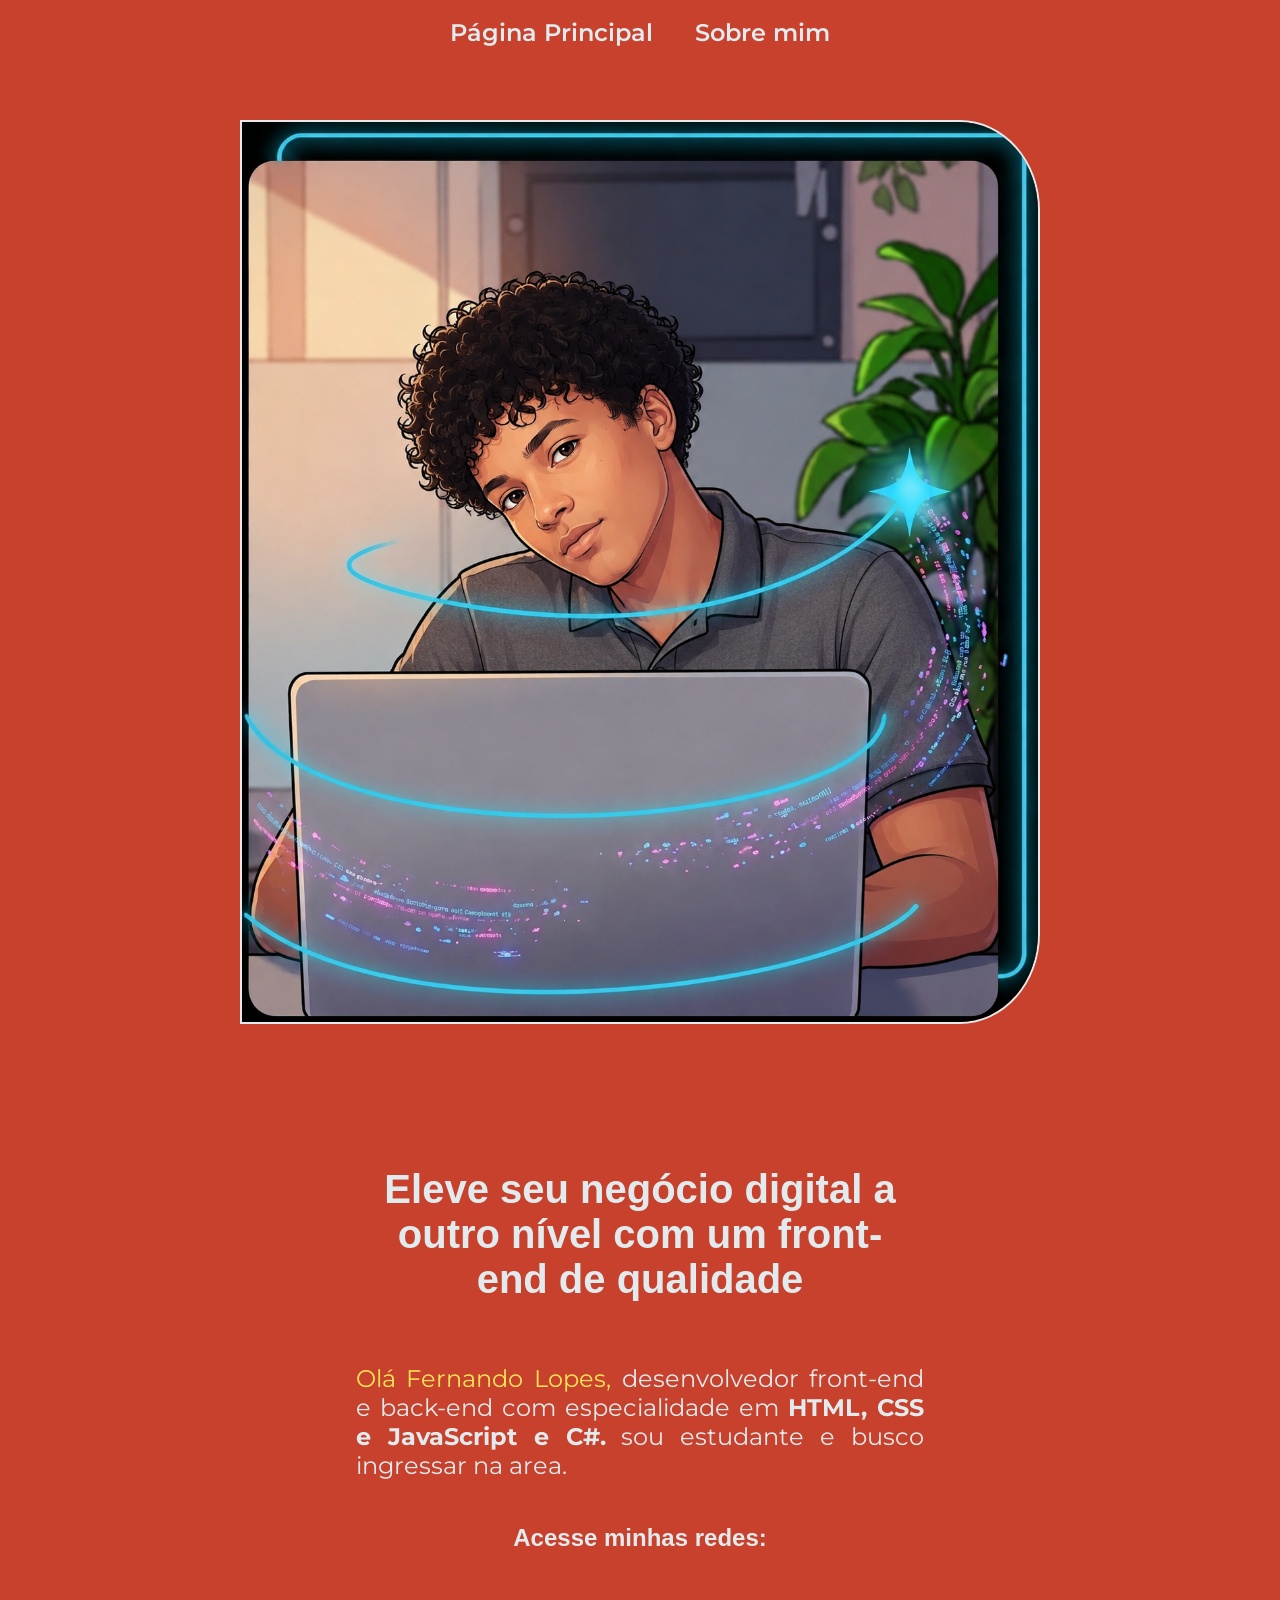
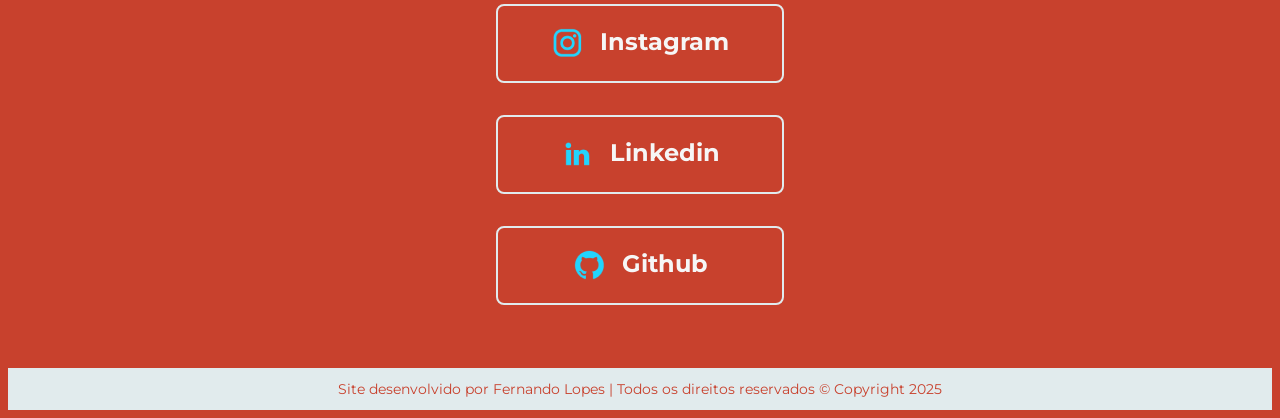
==== index.html @ f28efb0e "Update index.html" ====
<!DOCTYPE html>
<html lang="pt-br">

<head>
    <meta charset="UTF-8">
    <meta name="viewport" content="width=device-width, initial-scale=1.0">
    <title>Portfólio</title>
    <link rel="stylesheet" href="main.css" />
</head>

<body>
    <header class="cabecalho">
        <nav class="cabecalho-menu">
            <a class="menu-link" href="index.html"> Página Principal</a>
            <a class="menu-link" href="sobre.html"> Sobre mim</a>

        </nav>
    </header>

    <main class="apresentacao">
        <section class="apresentacao-conteudo">
            <div>
                <h1 class="apresentacao-titulo"> Eleve seu negócio digital a outro nível com um front-end de qualidade
                </h1>

                <p class="apresentacao-paragrafo"><span>Olá Fernando Lopes, </span> desenvolvedor front-end e back-end com
                especialidade em <strong> HTML, CSS e JavaScript e C#.</strong> sou estudante e busco ingressar na area.<p>

                <div class="apresentacao-links">
                    <h2 class="apresentacao-links-subtitulo"> Acesse minhas redes: </h2>

                    <a class="apresentacao-links2" href="https://www.instagram.com/warriorzbrss/" target="_blank"><img
                            src="Imagens/instagram.png"> Instagram</a> 

                    <a class="apresentacao-links2" href="https://www.linkedin.com/me?trk=p_mwlite_feed-secondary_nav" target="_blank"><img
                            src="Imagens/linkedin.png"> Linkedin</a>

                    <a class="apresentacao-links2" href="https://www.linkedin.com/in/dombosoco-fernandolopes-fernandodb-7b5a6240a/" target="_blank"><img
                            src="Imagens/github.png"> Github</a>

                </div>
        </section>

        <img id="imagem-principal" src="Imagens/Fernandodev.png" alt="Fernando Lopes" Title=" Desenvolvedor Front-end">

    </main>

    <footer> Site desenvolvido por Fernando Lopes | Todos os direitos reservados © Copyright 2025 </footer>

</body>

</html>
---- main.css ----
@import url('https://fonts.googleapis.com/css2?family=Montserrat:ital,wght@0,100..900;1,100..900&display=swap');

body {
    background-color: #c8412d;
    color:	#e1ebed;
    box-sizing: border-box;
}
.apresentacao{
    display: flex;
    align-items: center;
    justify-content: space-between;
    padding:  10%  8%;
    gap: 82px;
}
.apresentacao-conteudo{
    width: 50%;
    display: flex;
    flex-direction: column;
    gap: 48px;
}
.cabecalho{
    padding:  2% 0% 0% 5%;
}
.cabecalho-menu{
    display: flex;
    gap: 42px;
}
.menu-link{
    color:	#e1ebed;
    font-family: "Montserrat", sans-serif;
    font-size: 1.5rem;
    font-weight: 600;
    text-decoration: none;
    }
    .menu-link:hover{
        color: #ffe556;
    }
.apresentacao-titulo{
    font-size:  2.5rem;
    font-family: "Krona One",sans-serif;
    text-align: center;
    padding:  5%;
}
.apresentacao-titulo:hover{
    color: #ffe556;
}
.apresentacao-paragrafo{
    font-size: 1.5rem;
    text-align: justify;
    font-family: "Montserrat",sans-serif;
}
.apresentacao-links{
    display: flex;
    flex-direction: column;
    justify-content: space-between;
    align-items: center;
    gap: 32px;
}
.apresentacao-links-subtitulo{
    font-family: "Krona One",sans-serif;
    font-weight: bold;
    font-size: 1.5rem;
}
.apresentacao-links2{
    width: 50%;
    text-align: center;
    border-radius: 8px;
    font-size: 1.5rem;
    padding: 21.5px 0;
    text-decoration: none;
    color: #f6f6f6;
    font-family: "Montserrat",sans-serif;
    font-weight: bold;
    border:  2px solid #e1ebed;
    display: flex;
    justify-content:center;
    gap: 16px;  
}
.apresentacao-links2:hover{
    background-color:#ffe556;
    color:#303539;
}
span{
    color: #ffe556;
}
.destaque{
    color: orange;
}
    footer{
     text-align: center;
     background-color: 	#e1ebed;
     color:#c8412d;
     font-family:"Montserrat",sans-serif;
     font-weight: 400;
     font-size: 0.875rem; 
     padding: 12px;
    }
    #imagem-principal {
        border: radius 48%;;
        border:  2px solid 	#e1ebed;
        border-top-right-radius: 10%;
        border-bottom-right-radius: 10%;
        width: 70%;
    }
    .conteudo-texto{
        color:#e1ebed ;
        font-family: "Montserrat", sans-serif;
        font-weight: 400;
        font-size: 1.125rem;
        text-align: justify;
        padding: 0% 15%;
    }
    @media (min-width: 344px) and (max-width:1800px) {
    
    .cabecalho{
        padding: 10px;
    }
    .cabecalho-menu{
        justify-content: center;
    }
    .apresentacao{
        flex-direction: column-reverse;
        padding: 5%;
    }
    .apresentacao-conteudo{
        width: 5;
    }
}
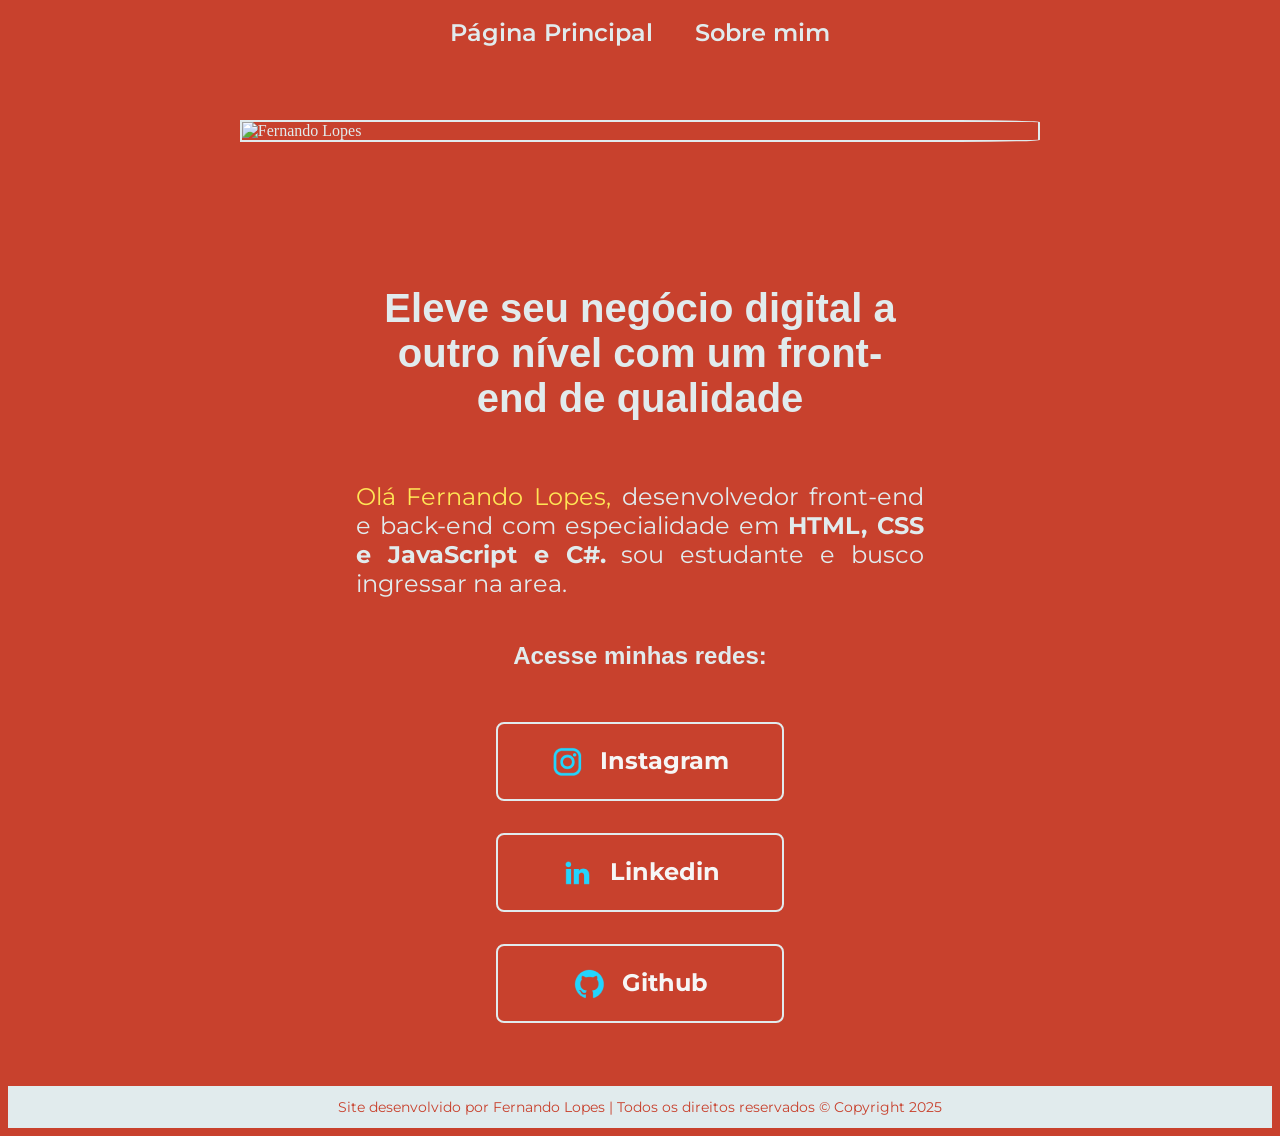
==== commit 2cab225f: "Update index.html" ====
--- a/index.html
+++ b/index.html
@@ -41,7 +41,7 @@
                 </div>
         </section>
 
-        <img id="imagem-principal" src="Imagens/Fernandodev.png" alt="Fernando Lopes" Title=" Desenvolvedor Front-end">
+        <img id="imagem-principal" src="Imagens/Fernandodev2.png" alt="Fernando Lopes" Title=" Desenvolvedor Front-end">
 
     </main>
 
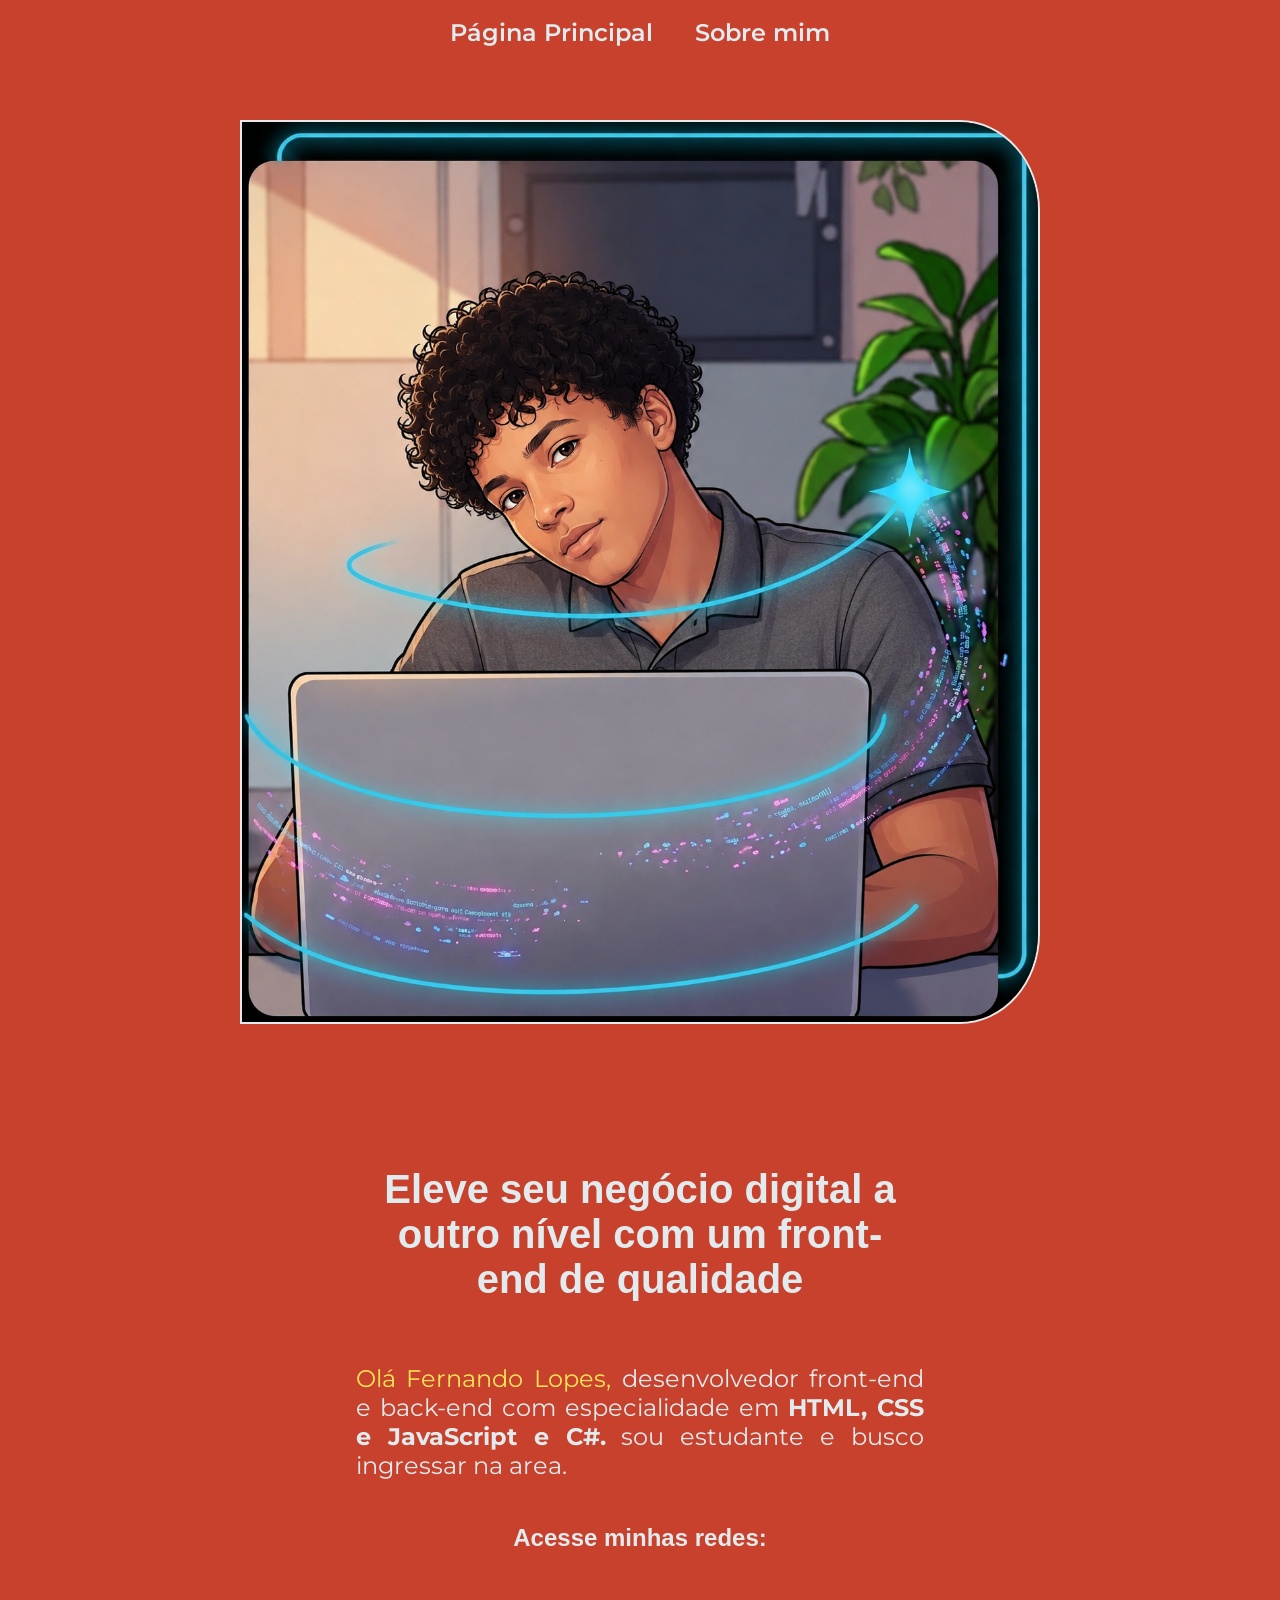
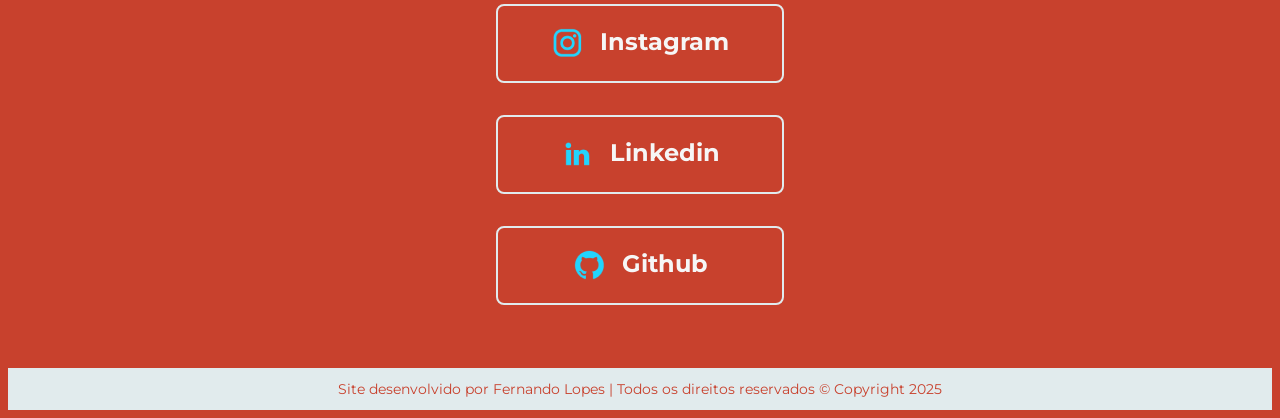
==== commit 5c57153a: "Update index.html" ====
--- a/index.html
+++ b/index.html
@@ -5,7 +5,7 @@
     <meta charset="UTF-8">
     <meta name="viewport" content="width=device-width, initial-scale=1.0">
     <title>Portfólio</title>
-    <link rel="stylesheet" href="main.css" />
+    <link rel="stylesheet" href="main.css"/>
 </head>
 
 <body>
@@ -41,7 +41,7 @@
                 </div>
         </section>
 
-        <img id="imagem-principal" src="Imagens/Fernandodev2.png" alt="Fernando Lopes" Title=" Desenvolvedor Front-end">
+        <img id="imagem-principal" src="Imagens/Fernandodev.png" alt="Fernando Lopes" Title=" Desenvolvedor Front-end">
 
     </main>
 
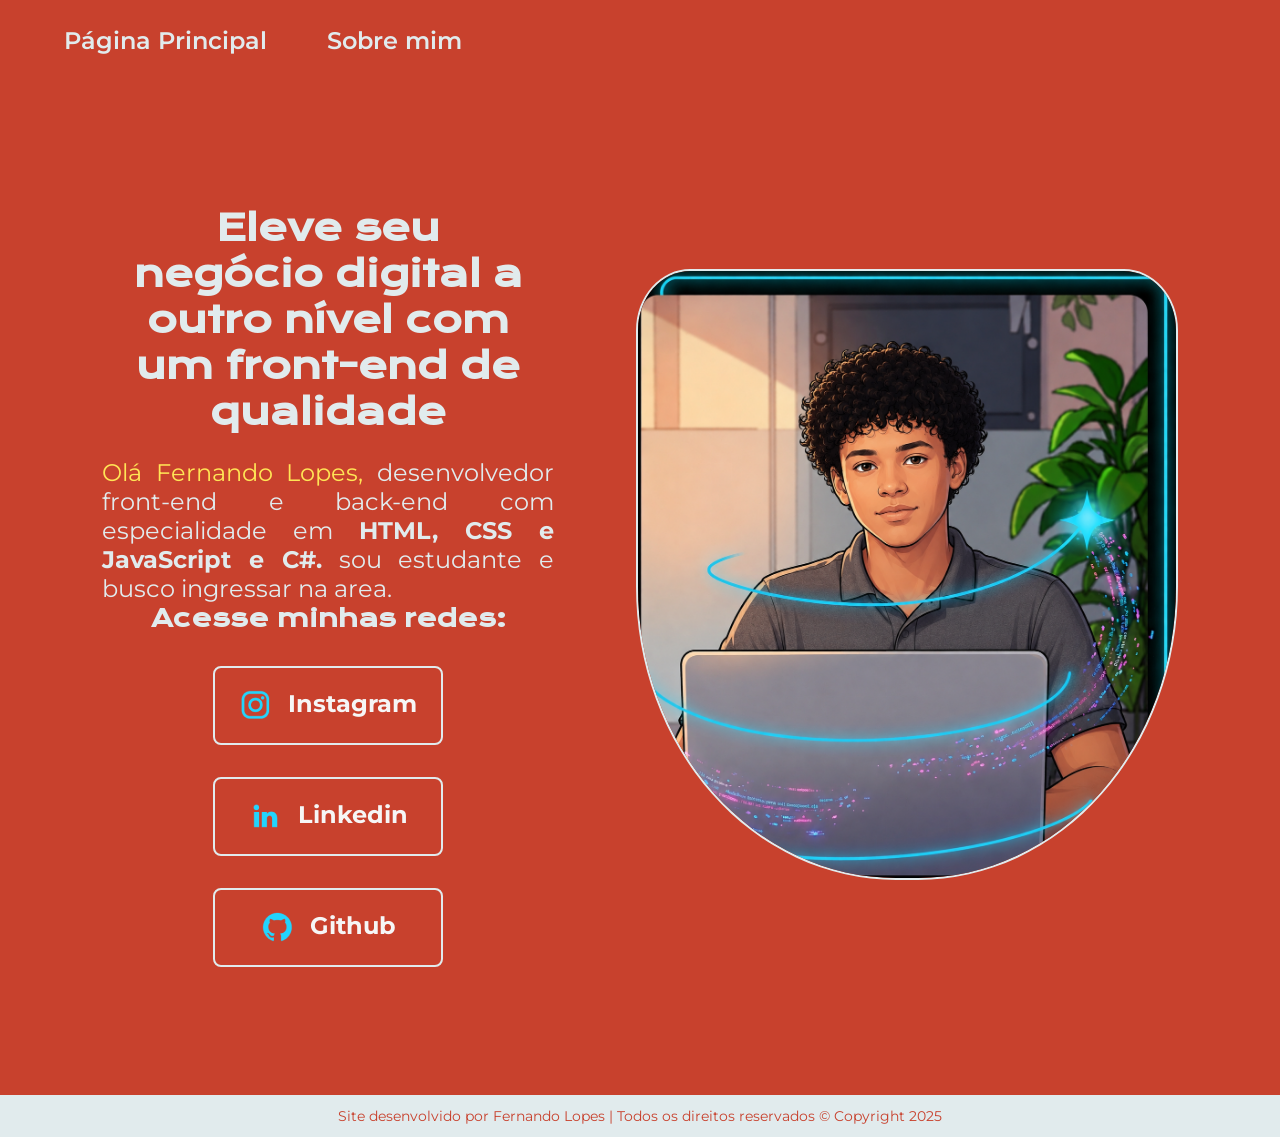
==== commit 660ad98a: "Update index.html" ====
--- a/index.html
+++ b/index.html
@@ -41,7 +41,7 @@
                 </div>
         </section>
 
-        <img id="imagem-principal" src="Imagens/Fernandodev.png" alt="Fernando Lopes" Title=" Desenvolvedor Front-end">
+        <img id="imagem-principal" src="Imagens/FernandoDev2.png" alt="Fernando Lopes" Title=" Desenvolvedor Front-end">
 
     </main>
 
--- a/main.css
+++ b/main.css
@@ -1,67 +1,84 @@
-@import url('https://fonts.googleapis.com/css2?family=Montserrat:ital,wght@0,100..900;1,100..900&display=swap');
+@import url('https://fonts.googleapis.com/css2?family=Darker+Grotesque:wght@300..900&family=Krona+One&family=Montserrat:ital,wght@0,100..900;1,100..900&display=swap');
+
+*{
+    margin: 0px;
+    padding: 0px;
+}
 
 body {
     background-color: #c8412d;
-    color:	#e1ebed;
+    color: #e1ebed;
     box-sizing: border-box;
 }
-.apresentacao{
+
+.apresentacao {
     display: flex;
     align-items: center;
     justify-content: space-between;
-    padding:  10%  8%;
+    padding: 10% 8%;
     gap: 82px;
 }
-.apresentacao-conteudo{
+
+.apresentacao-conteudo {
     width: 50%;
     display: flex;
     flex-direction: column;
-    gap: 48px;
+    gap: 40px;
 }
-.cabecalho{
-    padding:  2% 0% 0% 5%;
+
+.cabecalho {
+    padding: 2% 0% 0% 5%;
 }
-.cabecalho-menu{
+
+.cabecalho-menu {
     display: flex;
-    gap: 42px;
+    gap: 60px;
 }
-.menu-link{
-    color:	#e1ebed;
+
+.menu-link {
     font-family: "Montserrat", sans-serif;
     font-size: 1.5rem;
     font-weight: 600;
+    color: #e1ebed;
     text-decoration: none;
-    }
-    .menu-link:hover{
-        color: #ffe556;
-    }
-.apresentacao-titulo{
-    font-size:  2.5rem;
-    font-family: "Krona One",sans-serif;
-    text-align: center;
-    padding:  5%;
 }
-.apresentacao-titulo:hover{
+.menu-link:hover{
     color: #ffe556;
 }
-.apresentacao-paragrafo{
+
+.apresentacao-titulo {
+    font-size: 2.25rem;
+    font-family: "Krona One", sans-serif;
+    color: #e1ebed;
+    text-align: center;
+    padding: 5%;
+}
+
+.apresentacao-titulo:hover {
+    color: #ffe556;
+}
+
+.apresentacao-paragrafo {
     font-size: 1.5rem;
     text-align: justify;
-    font-family: "Montserrat",sans-serif;
+    font-family: "Montserrat", sans-serif;
 }
-.apresentacao-links{
+
+.apresentacao-links {
     display: flex;
     flex-direction: column;
     justify-content: space-between;
     align-items: center;
     gap: 32px;
 }
-.apresentacao-links-subtitulo{
-    font-family: "Krona One",sans-serif;
+
+.apresentacao-links-subtitulo {
+    font-family: "Krona One", sans-serif;
     font-weight: bold;
     font-size: 1.5rem;
 }
-.apresentacao-links2{
+
+.apresentacao-links2 {
     width: 50%;
     text-align: center;
     border-radius: 8px;
@@ -69,60 +86,73 @@
     padding: 21.5px 0;
     text-decoration: none;
     color: #f6f6f6;
-    font-family: "Montserrat",sans-serif;
+    font-family: "Montserrat", sans-serif;
     font-weight: bold;
-    border:  2px solid #e1ebed;
+    border: 2px solid #e1ebed;
     display: flex;
-    justify-content:center;
-    gap: 16px;  
+    justify-content: center;
+    gap: 16px;
 }
-.apresentacao-links2:hover{
-    background-color:#ffe556;
-    color:#303539;
+
+.apresentacao-links2:hover {
+    background-color: #ffe556;
 }
-span{
-    color: #ffe556;
+
+span {
+    color:#ffe556;
 }
-.destaque{
+
+.destaque {
     color: orange;
 }
-    footer{
-     text-align: center;
-     background-color: 	#e1ebed;
-     color:#c8412d;
-     font-family:"Montserrat",sans-serif;
-     font-weight: 400;
-     font-size: 0.875rem; 
-     padding: 12px;
+
+footer {
+    text-align: center;
+    background-color: #e1ebed;
+    color: #c8412d;
+    font-family: "Montserrat", sans-serif;
+    font-weight: 400;
+    font-size: 0.875rem;
+    padding: 12px;
+}
+
+#imagem-principal {
+    border-radius: 48%;
+    border: 2px solid #e1ebed;
+    border-top-left-radius: 10%;
+    border-top-right-radius: 10%;
+    width: 50%;
+}
+
+.conteudo-texto {
+    color: #e1ebed;
+    font-family: "Montserrat", sans-serif;
+    font-weight: 400;
+    font-size: 1.125rem;
+    text-align: justify;
+    padding: 0% 15%;
+}
+
+/* Media Query - Deixar a página de forma responsiva */
+@media (max-width: 1080px) {
+    body{
+        background-color: purple;
     }
-    #imagem-principal {
-        border: radius 48%;;
-        border:  2px solid 	#e1ebed;
-        border-top-right-radius: 10%;
-        border-bottom-right-radius: 10%;
-        width: 70%;
-    }
-    .conteudo-texto{
-        color:#e1ebed ;
-        font-family: "Montserrat", sans-serif;
-        font-weight: 400;
-        font-size: 1.125rem;
-        text-align: justify;
-        padding: 0% 15%;
-    }
-    @media (min-width: 344px) and (max-width:1800px) {
-    
-    .cabecalho{
+
+    .cabecalho {
         padding: 10px;
     }
-    .cabecalho-menu{
+
+    .cabecalho-menu {
         justify-content: center;
     }
-    .apresentacao{
+
+    .apresentacao {
         flex-direction: column-reverse;
         padding: 5%;
     }
-    .apresentacao-conteudo{
-        width: 5;
+
+    .apresentacao-conteudo {
+        width: auto;
     }
 }
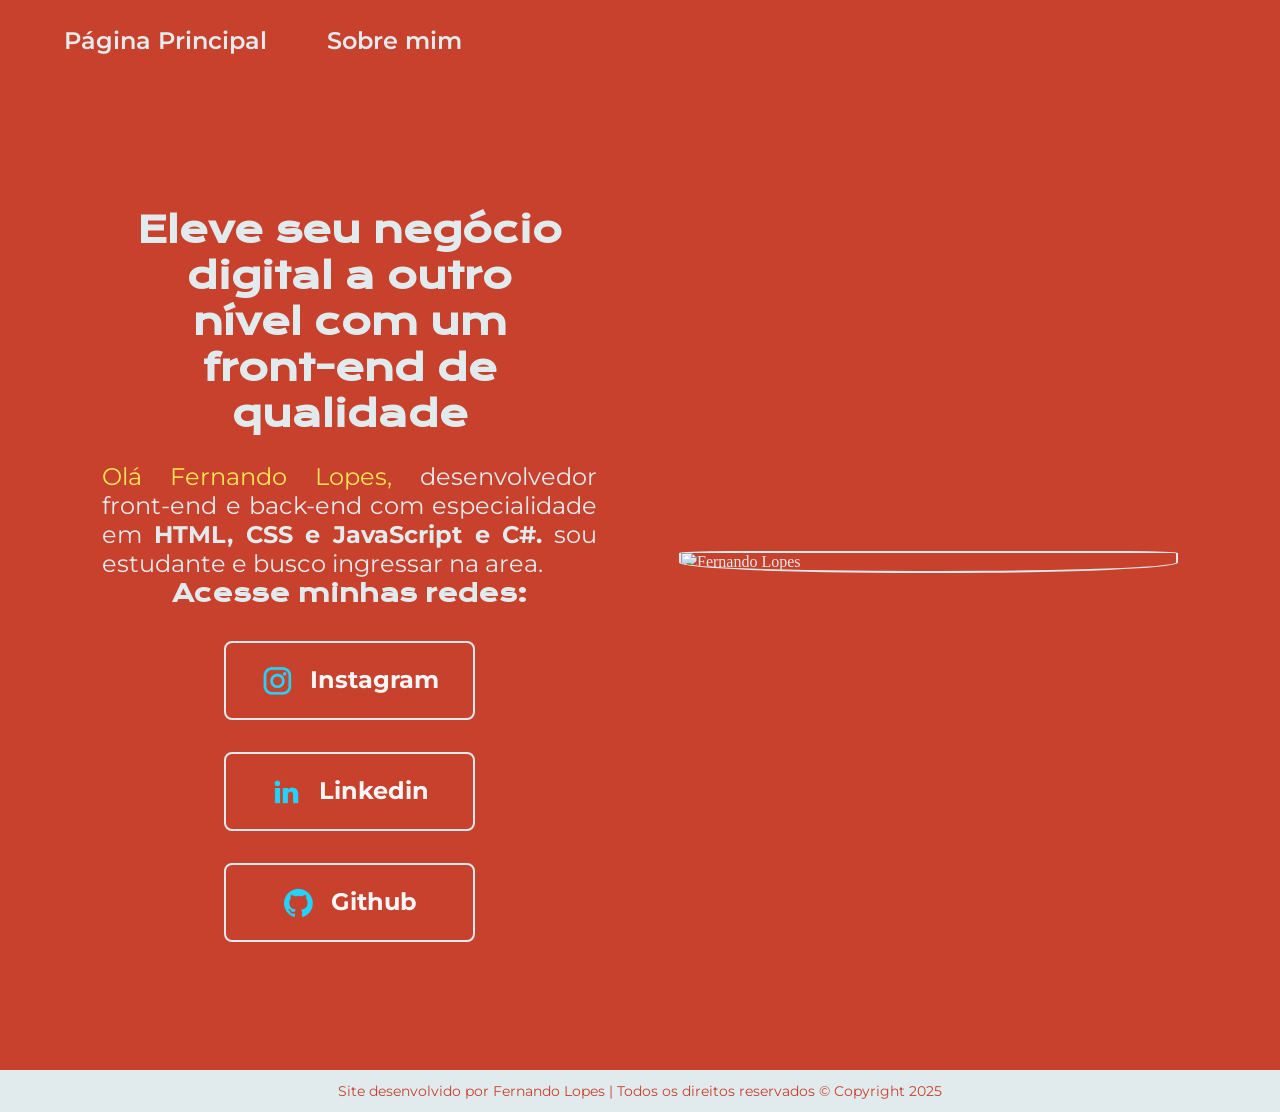
==== commit 6e614480: "Update index.html" ====
--- a/index.html
+++ b/index.html
@@ -41,7 +41,7 @@
                 </div>
         </section>
 
-        <img id="imagem-principal" src="Imagens/FernandoDev2.png" alt="Fernando Lopes" Title=" Desenvolvedor Front-end">
+        <img id="imagem-principal" src="Imagens/FernandoDev2" alt="Fernando Lopes" Title=" Desenvolvedor Front-end">
 
     </main>
 
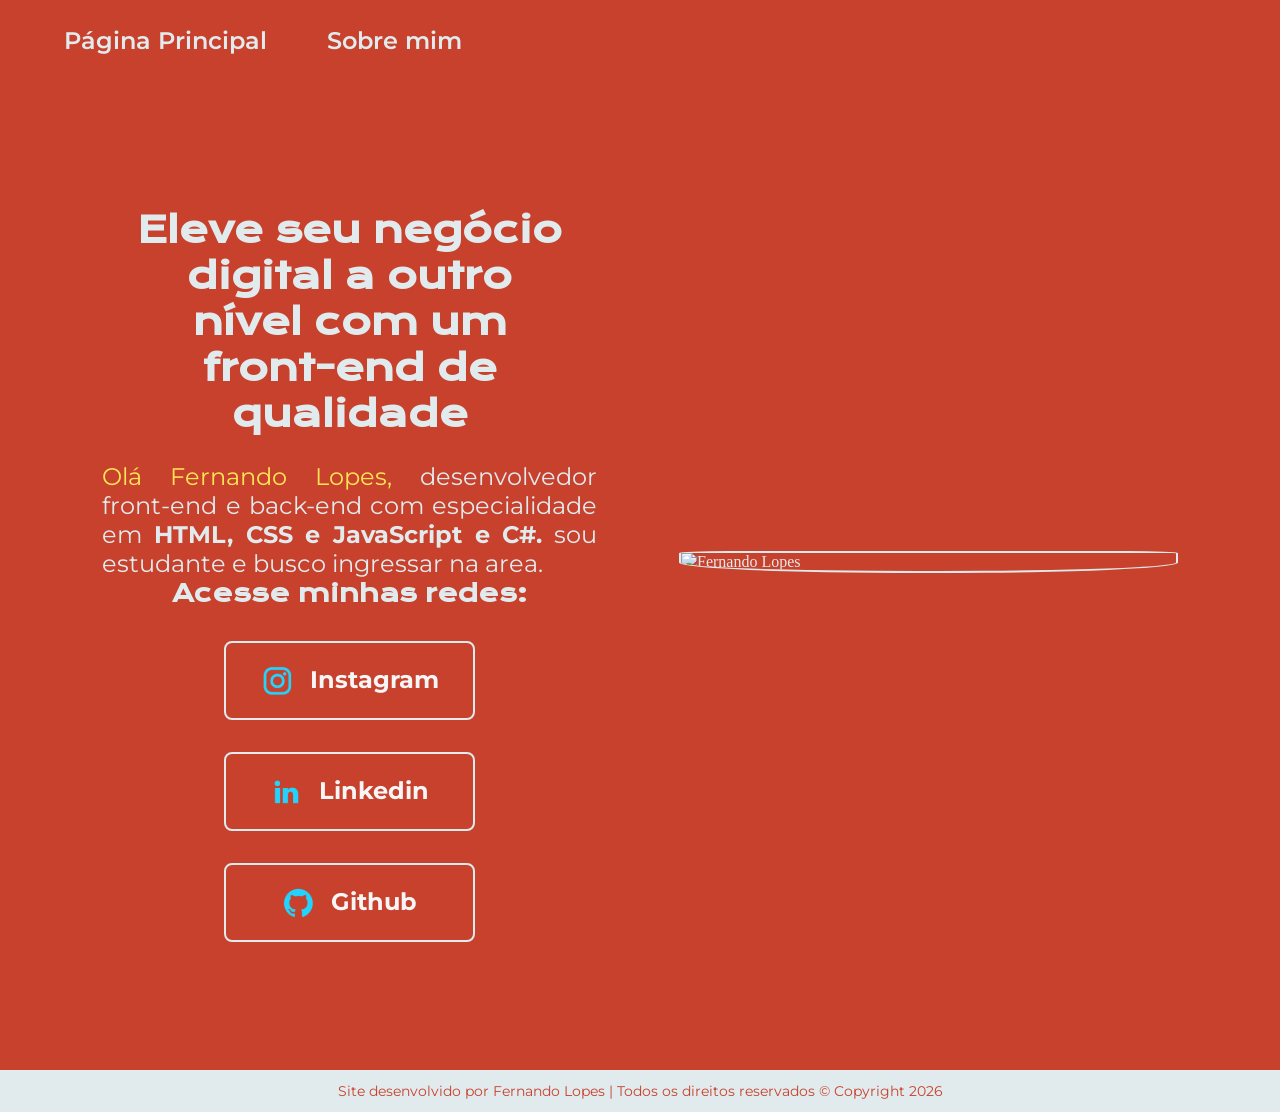
==== commit 03da6b81: "Update index.html" ====
--- a/index.html
+++ b/index.html
@@ -45,7 +45,7 @@
 
     </main>
 
-    <footer> Site desenvolvido por Fernando Lopes | Todos os direitos reservados © Copyright 2025 </footer>
+    <footer> Site desenvolvido por Fernando Lopes | Todos os direitos reservados © Copyright 2026 </footer>
 
 </body>
 
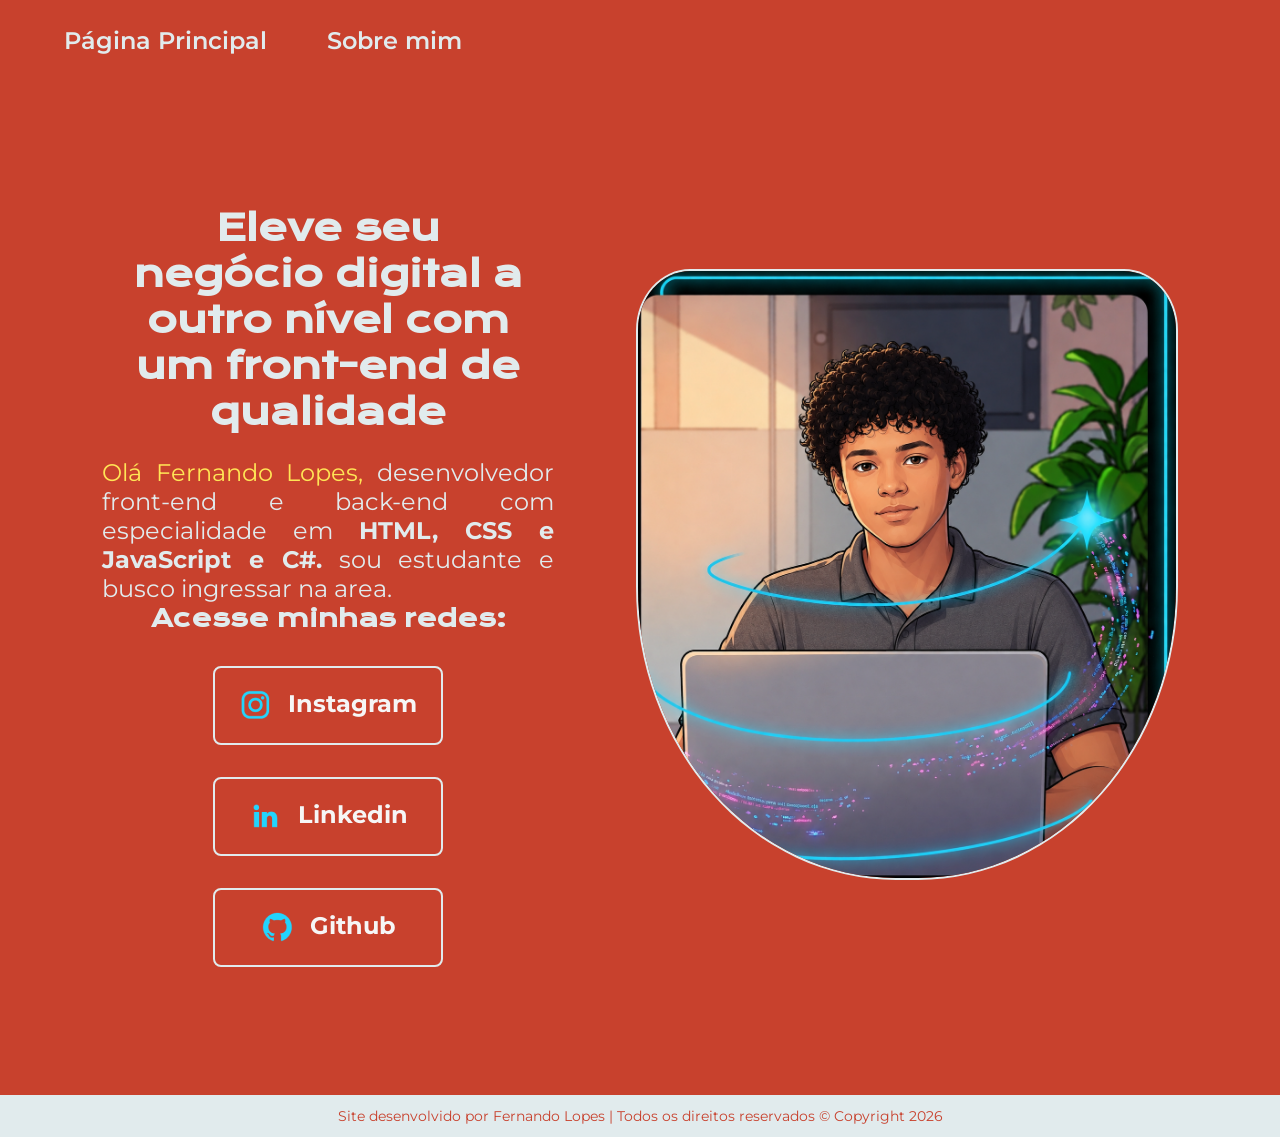
==== commit 2aa2631d: "Update index.html" ====
--- a/index.html
+++ b/index.html
@@ -41,7 +41,7 @@
                 </div>
         </section>
 
-        <img id="imagem-principal" src="Imagens/FernandoDev2" alt="Fernando Lopes" Title=" Desenvolvedor Front-end">
+        <img id="imagem-principal" src="Imagens/FernandoDev2.png" alt="Fernando Lopes" Title=" Desenvolvedor Front-end">
 
     </main>
 
